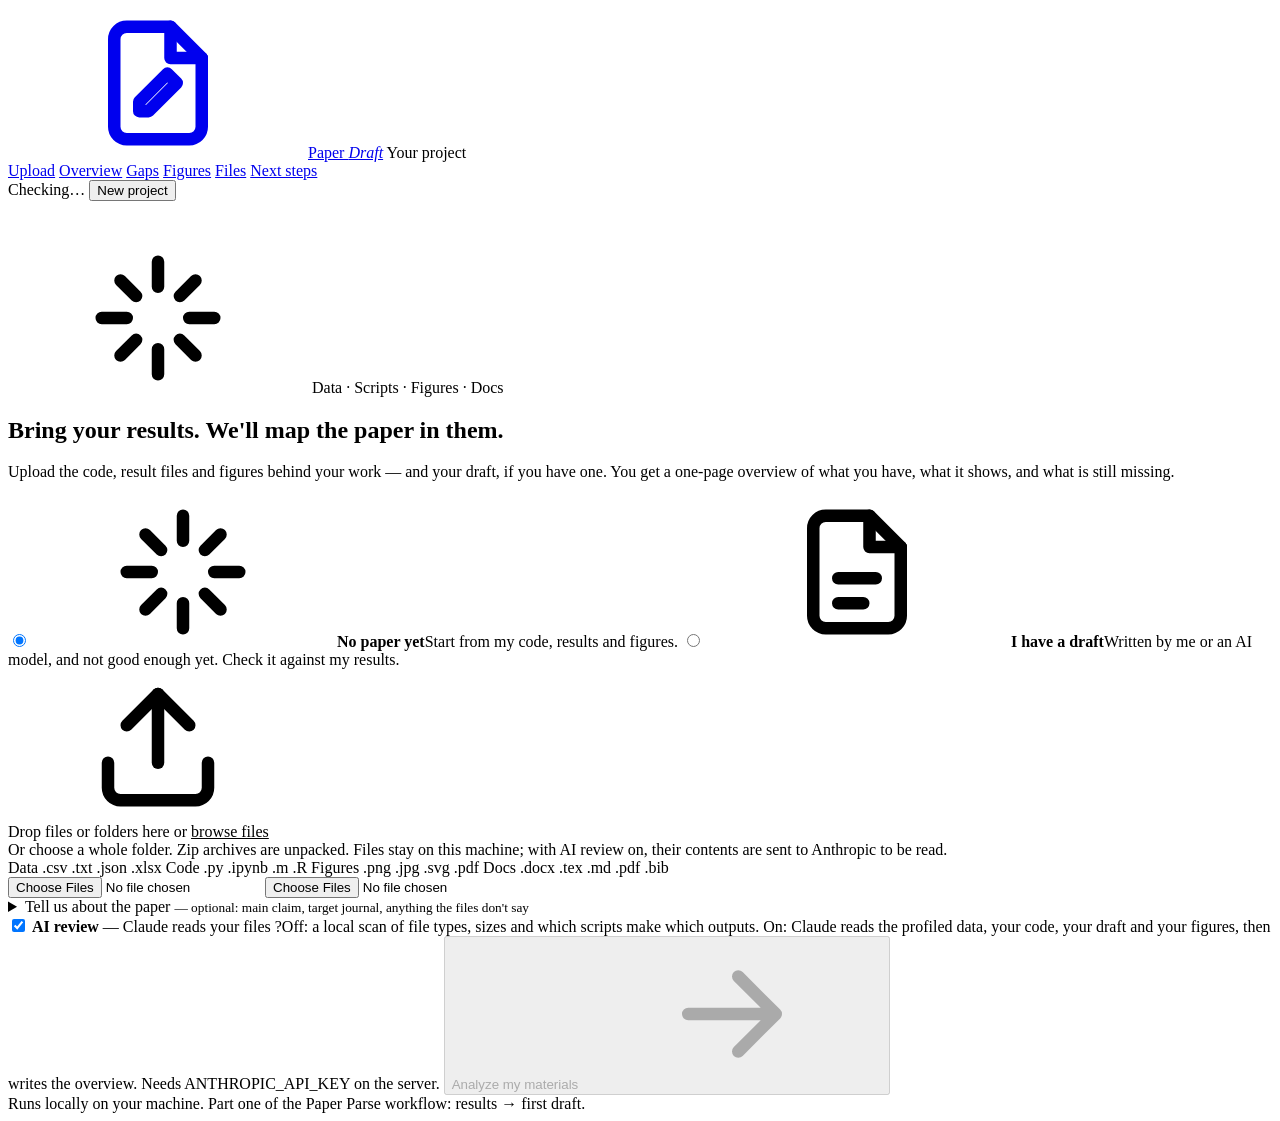
==== app/static/index.html @ 056ce1e4 "Add Paper Draft step 1: upload research materials and get a one-page overview Upload code, result fi" ====
<!DOCTYPE html>
<html lang="en">
<head>
<meta charset="utf-8">
<meta name="viewport" content="width=device-width, initial-scale=1">
<title>Paper Draft — your project</title>
<meta name="color-scheme" content="light dark">
<link rel="preconnect" href="https://fonts.googleapis.com">
<link rel="preconnect" href="https://fonts.gstatic.com" crossorigin>
<link rel="stylesheet" href="https://fonts.googleapis.com/css2?family=Fraunces:ital,opsz,wght@0,9..144,500;0,9..144,600;0,9..144,700;1,9..144,500&family=Inter:wght@400;500;600;700&display=swap">
<link rel="stylesheet" href="/static/base.css">
<link rel="stylesheet" href="/static/app.css">
</head>
<body>
<svg width="0" height="0" style="position:absolute" aria-hidden="true">
  <symbol id="i-logo" viewBox="0 0 24 24" fill="none" stroke="currentColor" stroke-width="2" stroke-linecap="round" stroke-linejoin="round"><path d="M14 3H7a2 2 0 0 0-2 2v14a2 2 0 0 0 2 2h10a2 2 0 0 0 2-2V8z"/><path d="M14 3v5h5"/><path d="m9 15 4.5-4.5 1.5 1.5L10.5 16.5H9z"/></symbol>
  <symbol id="i-up" viewBox="0 0 24 24" fill="none" stroke="currentColor" stroke-width="2" stroke-linecap="round" stroke-linejoin="round"><path d="M12 15V4"/><path d="m7 9 5-5 5 5"/><path d="M4 15v4a2 2 0 0 0 2 2h12a2 2 0 0 0 2-2v-4"/></symbol>
  <symbol id="i-draft" viewBox="0 0 24 24" fill="none" stroke="currentColor" stroke-width="2" stroke-linecap="round" stroke-linejoin="round"><path d="M14 3H7a2 2 0 0 0-2 2v14a2 2 0 0 0 2 2h10a2 2 0 0 0 2-2V8z"/><path d="M14 3v5h5M9 13h6M9 17h4"/></symbol>
  <symbol id="i-spark" viewBox="0 0 24 24" fill="none" stroke="currentColor" stroke-width="2" stroke-linecap="round" stroke-linejoin="round"><path d="M12 3v4M12 17v4M3 12h4M17 12h4M6 6l2.5 2.5M15.5 15.5 18 18M6 18l2.5-2.5M15.5 8.5 18 6"/></symbol>
  <symbol id="i-arrow" viewBox="0 0 24 24" fill="none" stroke="currentColor" stroke-width="2" stroke-linecap="round" stroke-linejoin="round"><path d="M5 12h14M13 6l6 6-6 6"/></symbol>
  <symbol id="i-plus" viewBox="0 0 24 24" fill="none" stroke="currentColor" stroke-width="2" stroke-linecap="round"><path d="M12 5v14M5 12h14"/></symbol>
  <symbol id="i-redo" viewBox="0 0 24 24" fill="none" stroke="currentColor" stroke-width="2" stroke-linecap="round" stroke-linejoin="round"><path d="M21 12a9 9 0 1 1-3-6.7L21 8"/><path d="M21 3v5h-5"/></symbol>
  <symbol id="i-search" viewBox="0 0 24 24" fill="none" stroke="currentColor" stroke-width="2" stroke-linecap="round"><circle cx="11" cy="11" r="7"/><path d="m20 20-3.5-3.5"/></symbol>
</svg>

<header>
  <div class="wrap">
    <a class="brand" href="/"><span class="logo"><svg class="i"><use href="#i-logo"/></svg></span>Paper <em>Draft</em></a>
    <span class="space-tag">Your project</span>
    <nav id="nav">
      <a href="#upload" class="on">Upload</a>
      <a href="#overview" class="dis">Overview</a>
      <a href="#gaps" class="dis">Gaps</a>
      <a href="#figures" class="dis">Figures</a>
      <a href="#files" class="dis">Files</a>
      <a href="#next" class="dis">Next steps</a>
    </nav>
    <div class="auth">
      <span class="status-pill" id="aiPill"><i></i><span>Checking…</span></span>
      <button class="ghost" id="newBtn" type="button">New project</button>
    </div>
  </div>
</header>

<main class="wrap">
  <!-- ======================= UPLOAD ======================= -->
  <section id="upload" class="hero" style="padding-top:2.6rem">
    <span class="eyebrow"><svg class="i"><use href="#i-spark"/></svg> Data · Scripts · Figures · Docs</span>
    <h1 id="heroTitle">Bring your results. <span>We'll map</span> the paper in them.</h1>
    <p class="lead">Upload the code, result files and figures behind your work — and your draft, if you have one.
      You get a one-page overview of what you have, what it shows, and what is still missing.</p>

    <div class="scen" role="radiogroup" aria-label="Where are you">
      <label class="sel"><input type="radio" name="scen" value="fresh" checked>
        <span class="si"><svg class="i"><use href="#i-spark"/></svg></span>
        <span><b>No paper yet</b><span>Start from my code, results and figures.</span></span></label>
      <label><input type="radio" name="scen" value="draft">
        <span class="si"><svg class="i"><use href="#i-draft"/></svg></span>
        <span><b>I have a draft</b><span>Written by me or an AI model, and not good enough yet. Check it against my results.</span></span></label>
    </div>

    <div class="drop" id="drop" tabindex="0" role="button" aria-label="Upload files">
      <div class="ico"><svg class="i"><use href="#i-up"/></svg></div>
      <div class="big">Drop files or folders here or <u>browse files</u></div>
      <div class="sub">Or <a id="pickFolder">choose a whole folder</a>. Zip archives are unpacked.
        Files stay on this machine; with AI review on, their contents are sent to Anthropic to be read.</div>
      <div class="fmts-in">
        <span class="tag k-data"><i></i>Data .csv .txt .json .xlsx</span>
        <span class="tag k-script"><i></i>Code .py .ipynb .m .R</span>
        <span class="tag k-figure"><i></i>Figures .png .jpg .svg .pdf</span>
        <span class="tag k-doc"><i></i>Docs .docx .tex .md .pdf .bib</span>
      </div>
      <input type="file" id="fileIn" multiple>
      <input type="file" id="dirIn" webkitdirectory multiple>
    </div>

    <div class="staged" id="staged" hidden>
      <div class="sum" id="stagedSum"></div>
      <div class="list" id="stagedList"></div>
    </div>

    <details class="notes" id="notesBox">
      <summary>Tell us about the paper <small>— optional: main claim, target journal, anything the files don't say</small></summary>
      <textarea id="notes" placeholder="e.g. We show that the new electrolyte halves capacity fade over 500 cycles. Target: Journal of Power Sources."></textarea>
    </details>

    <div class="go">
      <label class="toggle" id="aiToggle"><input type="checkbox" id="useAi" checked><span class="knob"></span>
        <span><b>AI review</b> — Claude reads your files
          <span class="hint" tabindex="0">?<span class="tip">Off: a local scan of file types, sizes and which scripts make which outputs.
          On: Claude reads the profiled data, your code, your draft and your figures, then writes the overview. Needs ANTHROPIC_API_KEY on the server.</span></span></span></label>
      <button class="btn" id="goBtn" type="button" disabled>Analyze my materials <svg class="i"><use href="#i-arrow"/></svg></button>
    </div>
    <div id="progress" class="progress" hidden>
      <div class="t"><b id="stage">Starting</b><span id="elapsed">0 s</span></div>
      <div class="bar"><i></i></div>
    </div>
    <div id="alert" class="alert" hidden></div>
    <div class="recent" id="recent"></div>
  </section>

  <!-- ======================= DASHBOARD ======================= -->
  <div id="dash" hidden>
    <section id="overview">
      <div class="sumcard">
        <div>
          <div class="chips" id="sumChips"></div>
          <h1 id="title"></h1>
          <p class="one" id="oneLine"></p>
          <p class="rs" id="research"></p>
        </div>
        <div class="ring" id="ring"></div>
      </div>
      <div class="tiles" id="tiles"></div>
    </section>

    <section id="gaps">
      <div class="grid2">
        <div class="panel">
          <h2>What your work shows</h2>
          <p class="hint2">Findings the materials support, with the files behind each.</p>
          <ul class="items" id="findings"></ul>
        </div>
        <div class="panel">
          <h2>What's missing</h2>
          <p class="hint2">What to add or fix before a strong paper can be written.</p>
          <div class="gapfilter" id="gapFilter"></div>
          <ul class="items" id="gapList"></ul>
        </div>
      </div>
    </section>

    <section id="coverage">
      <div class="panel">
        <h2>Paper coverage</h2>
        <p class="hint2" id="covHint">How far your materials already cover each section of the paper.</p>
        <div class="cov" id="cov"></div>
      </div>
      <div class="panel" id="draftPanel" style="margin-top:1rem" hidden>
        <h2>Your draft, checked against your results</h2>
        <div id="drafts"></div>
      </div>
    </section>

    <section id="figures">
      <div class="panel">
        <div class="ph"><h2>Figures</h2><span class="mini" id="figCount"></span></div>
        <p class="hint2">What each figure shows, a caption to start from, and anything to fix.</p>
        <div class="figs" id="figs"></div>
      </div>
    </section>

    <section id="files">
      <div class="panel">
        <h2>How your files connect</h2>
        <p class="hint2">Inputs and outputs found in each script.</p>
        <div class="flow" id="flow"></div>
        <div class="loose" id="loose"></div>
      </div>
      <div class="panel files" style="margin-top:1rem">
        <div class="ph"><h2>All files</h2><span class="mini" id="fileCount"></span></div>
        <div class="tools">
          <div class="seg" id="fileSeg">
            <button class="on" data-k="all">All</button><button data-k="data">Data</button><button data-k="script">Code</button>
            <button data-k="figure">Figures</button><button data-k="doc">Docs</button>
          </div>
        </div>
        <div class="scroll"><table>
          <thead><tr><th>File</th><th>Role</th><th>Contents</th><th>Status</th><th>Notes</th></tr></thead>
          <tbody id="fileRows"></tbody>
        </table></div>
      </div>
    </section>

    <section id="next">
      <div class="grid2">
        <div class="panel">
          <h2>Next steps</h2>
          <ol class="steps" id="steps"></ol>
        </div>
        <div>
          <div class="panel">
            <h2>Questions for you</h2>
            <ol class="qs" id="qs"></ol>
          </div>
          <div class="panel" style="margin-top:1rem" id="checksPanel">
            <h2>Consistency checks</h2>
            <ul class="items" id="checks"></ul>
          </div>
        </div>
      </div>
      <div class="actions" style="padding:1rem 0 0">
        <button class="btn line" id="addBtn" type="button"><svg class="i"><use href="#i-plus"/></svg> Add files</button>
        <button class="btn" id="rerunBtn" type="button"><svg class="i"><use href="#i-redo"/></svg> Run again</button>
      </div>
    </section>
  </div>

  <footer>
    <span>Runs locally on your machine.</span>
    <span id="foot">Part one of the Paper Parse workflow: results → first draft.</span>
  </footer>
  <div id="omitWrap"></div>
</main>
<div class="dropall" id="dropall" hidden><div>Drop to add to your project</div></div>
<script src="/static/app.js"></script>
</body>
</html>
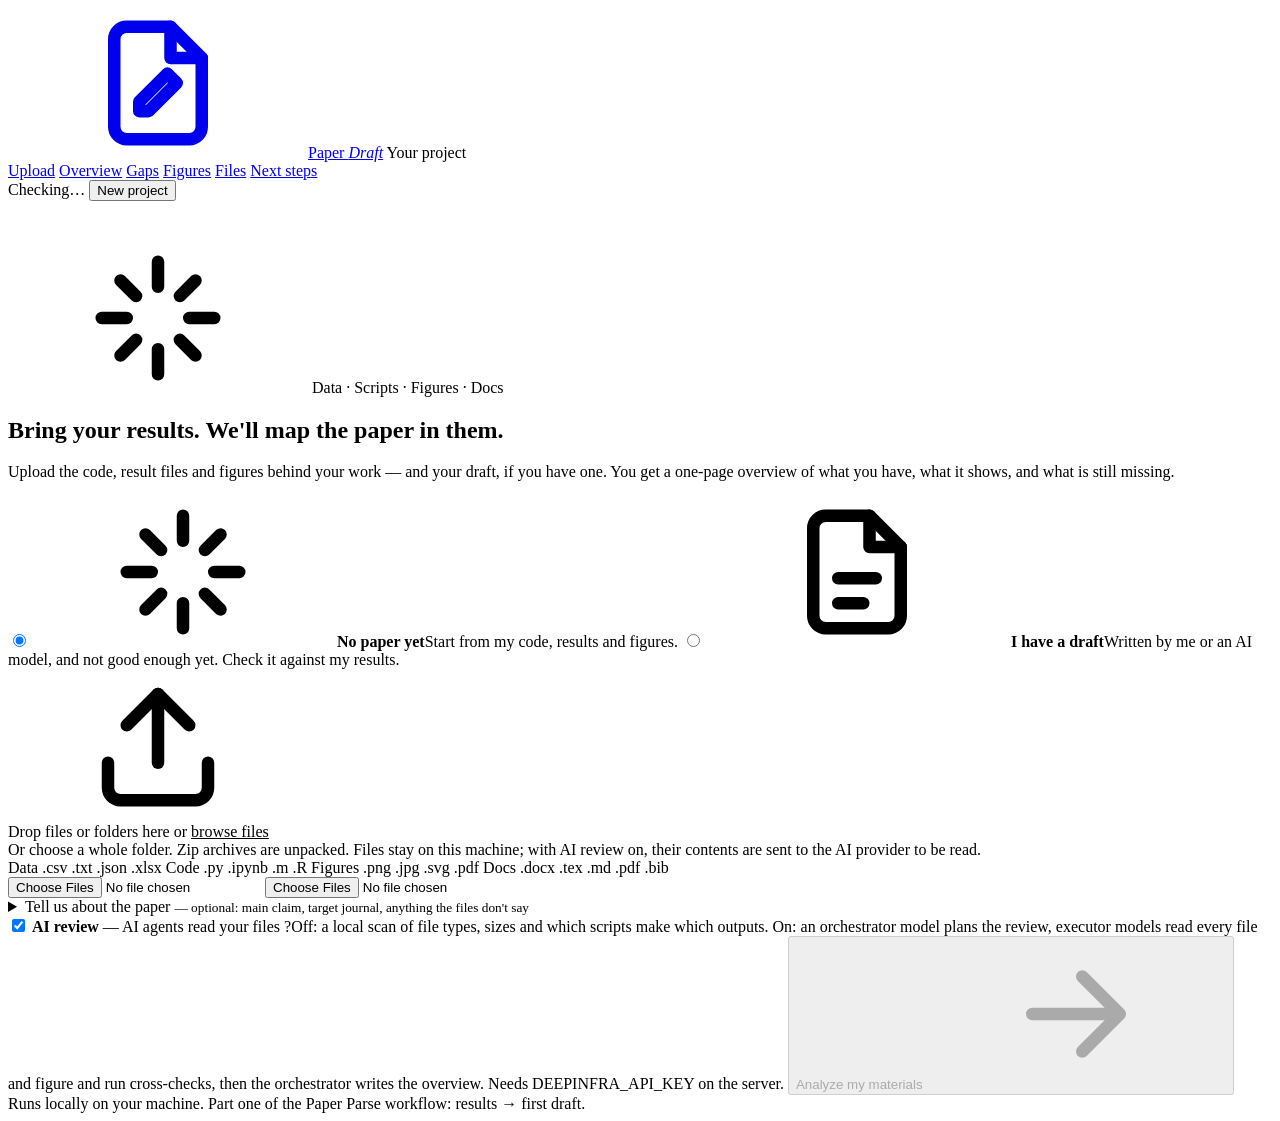
==== commit 3b72869d: "Use two-level agents on Deep Infra for the AI review An orchestrator (openai/gpt-oss-120b by default" ====
--- a/app/static/index.html
+++ b/app/static/index.html
@@ -63,7 +63,7 @@
       <div class="ico"><svg class="i"><use href="#i-up"/></svg></div>
       <div class="big">Drop files or folders here or <u>browse files</u></div>
       <div class="sub">Or <a id="pickFolder">choose a whole folder</a>. Zip archives are unpacked.
-        Files stay on this machine; with AI review on, their contents are sent to Anthropic to be read.</div>
+        Files stay on this machine; with AI review on, their contents are sent to <span id="provider">the AI provider</span> to be read.</div>
       <div class="fmts-in">
         <span class="tag k-data"><i></i>Data .csv .txt .json .xlsx</span>
         <span class="tag k-script"><i></i>Code .py .ipynb .m .R</span>
@@ -86,9 +86,9 @@
 
     <div class="go">
       <label class="toggle" id="aiToggle"><input type="checkbox" id="useAi" checked><span class="knob"></span>
-        <span><b>AI review</b> — Claude reads your files
+        <span><b>AI review</b> — AI agents read your files
           <span class="hint" tabindex="0">?<span class="tip">Off: a local scan of file types, sizes and which scripts make which outputs.
-          On: Claude reads the profiled data, your code, your draft and your figures, then writes the overview. Needs ANTHROPIC_API_KEY on the server.</span></span></span></label>
+          On: an orchestrator model plans the review, executor models read every file and figure and run cross-checks, then the orchestrator writes the overview. Needs DEEPINFRA_API_KEY on the server.</span></span></span></label>
       <button class="btn" id="goBtn" type="button" disabled>Analyze my materials <svg class="i"><use href="#i-arrow"/></svg></button>
     </div>
     <div id="progress" class="progress" hidden>
@@ -189,6 +189,13 @@
           </div>
         </div>
       </div>
+      <details class="panel agents" id="agentsPanel" style="margin-top:1rem" hidden>
+        <summary><h2>How this overview was made</h2><span class="mini">two agents · click to expand</span></summary>
+        <div class="tiles" id="agentRoles" style="grid-template-columns:repeat(2,minmax(0,1fr)); padding:0 1.2rem"></div>
+        <div class="agentplan" id="agentPlan"></div>
+        <div class="scroll" style="padding:0 0 .6rem"><table><thead><tr><th>Agent</th><th>Task</th><th style="text-align:right">Time</th>
+          <th style="text-align:right">Tokens in</th><th style="text-align:right">Tokens out</th></tr></thead><tbody id="agentCalls"></tbody></table></div>
+      </details>
       <div class="actions" style="padding:1rem 0 0">
         <button class="btn line" id="addBtn" type="button"><svg class="i"><use href="#i-plus"/></svg> Add files</button>
         <button class="btn" id="rerunBtn" type="button"><svg class="i"><use href="#i-redo"/></svg> Run again</button>
